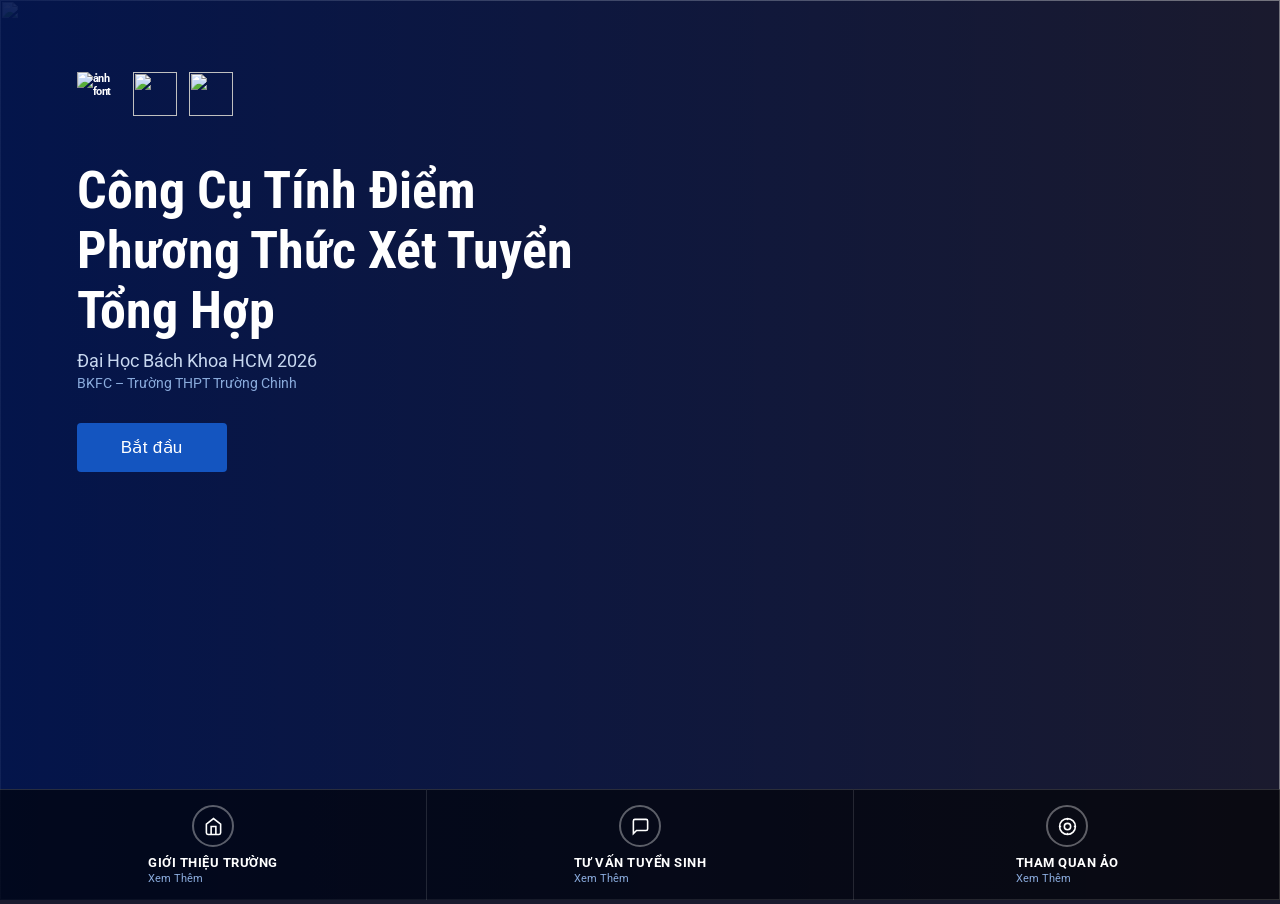
==== frontend/index.html @ ba54d3cb "finallllD" ====
<!doctype html>
<html lang="vi">
  <head>
    <meta charset="UTF-8" />
    <meta name="viewport" content="width=device-width, initial-scale=1.0" />
    <title>Công Cụ Tính Điểm – Đại Học Bách Khoa HCM 2026</title>
    <link
      href="https://fonts.googleapis.com/css2?family=Roboto+Condensed:wght@400;700&family=Roboto:wght@300;400;500&display=swap"
      rel="stylesheet"
    />
    <link rel="stylesheet" href="style.css" />
  </head>
  <body>
    <!-- Hình nền trường BK (animate từ trái sang phải 1s) -->
    <div id="landing-bg">
      <img src="../logo/bach-khoa-tp-hcm1jpg.jpg" alt="" />
    </div>
    <!-- Lớp phủ gradient tối bên trái -->
    <div id="landing-overlay"></div>

    <!-- Nội dung chính -->
    <div id="landing-content">
      <!-- Logo góc trên -->
      <div id="landing-logos">
        <div class="logo-badge logo-bk">
          <img src="../logo/OIP.webp" alt="ảnh font" />
        </div>
        <div class="logo-badge logo-bk-fc">
          <img src="../logo/Ảnh chụp màn hình 2026-04-14 224922.png" alt="" />
        </div>
        <div class="logo-badge logo-bkfc-tc">
          <img src="../logo/Ảnh chụp màn hình 2026-04-14 224933.png" alt="" />
        </div>
      </div>

      <!-- Tiêu đề chính -->
      <h1 id="landing-title">
        Công Cụ Tính Điểm<br />
        Phương Thức Xét Tuyển Tổng Hợp
      </h1>
      <p id="landing-subtitle">Đại Học Bách Khoa HCM 2026</p>
      <p id="landing-sub2">BKFC – Trường THPT Trường Chinh</p>

      <!-- Nút bắt đầu → chuyển sang trang form -->
      <button id="btn-start">Bắt đầu</button>
    </div>

    <!-- 3 card phía dưới -->
    <div id="landing-cards">
      <!-- Card 1: Giới thiệu trường → mở link ngoài -->
      <div class="landing-card" id="card-gioithieu">
        <div class="card-icon">
          <svg viewBox="0 0 24 24">
            <path d="M3 9l9-7 9 7v11a2 2 0 01-2 2H5a2 2 0 01-2-2z" />
            <polyline points="9 22 9 12 15 12 15 22" />
          </svg>
        </div>
        <div>
          <div class="card-title">Giới Thiệu Trường</div>
          <div class="card-more">Xem Thêm</div>
        </div>
      </div>

      <!-- Card 2: Tư vấn tuyển sinh → trang chat -->
      <div class="landing-card" id="card-tuvan">
        <div class="card-icon">
          <svg viewBox="0 0 24 24">
            <path
              d="M21 15a2 2 0 01-2 2H7l-4 4V5a2 2 0 012-2h14a2 2 0 012 2z"
            />
          </svg>
        </div>
        <div>
          <div class="card-title">Tư Vấn Tuyển Sinh</div>
          <div class="card-more">Xem Thêm</div>
        </div>
      </div>

      <!-- Card 3: Tham quan ảo → mở link ngoài -->
      <div class="landing-card" id="card-360">
        <div class="card-icon">
          <svg viewBox="0 0 24 24">
            <circle cx="12" cy="12" r="10" />
            <circle cx="12" cy="12" r="4" />
            <line x1="12" y1="2" x2="12" y2="4" />
            <line x1="12" y1="20" x2="12" y2="22" />
            <line x1="2" y1="12" x2="4" y2="12" />
            <line x1="20" y1="12" x2="22" y2="12" />
          </svg>
        </div>
        <div>
          <div class="card-title">Tham Quan Ảo</div>
          <div class="card-more">Xem Thêm</div>
        </div>
      </div>
    </div>

    <script src="script.js"></script>
  </body>
</html>
---- frontend/style.css ----
/* =============================================
    RESET & BIẾN CSS TOÀN CỤC
============================================= */
*,
*::before,
*::after {
  box-sizing: border-box;
  margin: 0;
  padding: 0;
}

:root {
  --blue-dark: #003087;
  --blue-main: #1455c0;
  --blue-light: #4a90d9;
  --bg-light: #eaf2fb;
  --white: #ffffff;
  --text-dark: #1a1a2e;
  --text-mid: #444466;
  --accent: #f5a623;
  --red-dot: #e8455a;
  --shadow: 0 4px 20px rgba(0, 48, 135, 0.15);
}

html,
body {
  font-family: "Roboto", sans-serif;
  background: #1a1a2e;
  color: var(--white);
  overflow-x: hidden;
  /* Thay đổi: Dùng min-height để linh hoạt hơn trên mobile */
  min-height: 100vh;
  width: 100%;
}

/* =============================================
    LANDING PAGE – NỀN + OVERLAY
============================================= */
#landing-bg {
  position: absolute;
  inset: 0;
  clip-path: inset(0 100% 0 0);
  animation: revealLeft 1s ease-out 0.3s forwards;
  opacity: 0.55;
}

#landing-bg img {
  width: 100%;
  height: 100%;
  object-fit: cover;
}

@keyframes revealLeft {
  from {
    clip-path: inset(0 100% 0 0);
  }
  to {
    clip-path: inset(0 0% 0 0);
  }
}

#landing-overlay {
  position: absolute;
  inset: 0;
  background: linear-gradient(
    90deg,
    rgba(0, 20, 80, 0.85) 0%,
    rgba(0, 20, 80, 0.4) 55%,
    transparent 100%
  );
}

/* =============================================
    NỘI DUNG CHÍNH
============================================= */
#landing-content {
  position: relative;
  z-index: 10;
  /* Thay đổi: Dùng đơn vị linh hoạt để text không bị sát mép */
  padding: 8vh 6vw 0;
}

#landing-logos {
  display: flex;
  overflow: hidden;
  gap: 12px;
  align-items: center;
  margin-bottom: 5vh;
  animation: fadeInDown 0.6s ease 1.4s both;
}

#landing-logos img {
  width: 100%;
  height: 100%;
  object-fit: contain;
}

.logo-badge {
  width: 44px;
  height: 44px;
  display: flex;
  align-items: center;
  justify-content: center;
  font-weight: 700;
  font-size: 11px;
  letter-spacing: -0.5px;
}

#landing-title {
  font-family: "Roboto Condensed", sans-serif;
  /* Thay đổi: Dùng clamp để tự scale cỡ chữ theo màn hình */
  font-size: clamp(26px, 4.5vw, 52px);
  font-weight: 700;
  color: var(--white);
  line-height: 1.15;
  max-width: 600px;
  animation: fadeInUp 0.7s ease 1.5s both;
}

#landing-subtitle {
  font-size: clamp(14px, 1.5vw, 18px);
  color: #c8d8f0;
  margin-top: 10px;
  animation: fadeInUp 0.7s ease 1.7s both;
}

#landing-sub2 {
  font-size: clamp(11px, 1.2vw, 14px);
  color: #8aabdc;
  margin-top: 4px;
  animation: fadeInUp 0.7s ease 1.8s both;
}

#btn-start {
  margin-top: 32px;
  display: inline-block;
  background: var(--blue-main);
  color: #fff;
  font-size: 17px;
  font-weight: 500;
  padding: 14px 44px;
  border: none;
  border-radius: 4px;
  cursor: pointer;
  letter-spacing: 0.3px;
  transition:
    background 0.2s,
    transform 0.15s;
  animation: fadeInUp 0.7s ease 1.9s both;
}
#btn-start:hover {
  background: #0d3fa6;
  transform: translateY(-2px);
}

/* =============================================
    3 Ô THÔNG TIN PHÍA DƯỚI
============================================= */
#landing-cards {
  position: fixed;
  bottom: 0;
  left: 0;
  right: 0;
  width: 100%;
  display: flex;
  justify-content: space-around;
  animation: fadeInUp 0.7s ease 2.1s both;
  z-index: 20;
}

.landing-card {
  flex: 1;
  background: rgba(0, 0, 0, 0.6);
  -webkit-backdrop-filter: blur(8px);
  backdrop-filter: blur(8px);
  border-top: 1px solid rgba(255, 255, 255, 0.15);
  /* Thay đổi: Align Center để đồng nhất tỉ lệ */
  padding: 15px 10px;
  display: flex;
  flex-direction: column;
  align-items: center;
  justify-content: center;
  gap: 8px;
  cursor: pointer;
  transition: background 0.2s;
}

.landing-card:hover {
  background: rgba(20, 85, 192, 0.5);
}

.landing-card + .landing-card {
  border-left: 1px solid rgba(255, 255, 255, 0.12);
}

.card-icon {
  width: clamp(32px, 4vw, 42px);
  height: clamp(32px, 4vw, 42px);
  border-radius: 50%;
  border: 2px solid rgba(255, 255, 255, 0.35);
  display: flex;
  align-items: center;
  justify-content: center;
  flex-shrink: 0;
}

.card-icon svg {
  width: 50%;
  height: 50%;
  stroke: #fff;
  fill: none;
  stroke-width: 2;
}

.card-title {
  /* Thay đổi: Dùng vw để chữ tự co lại trên mobile */
  font-size: clamp(10px, 1.1vw, 13px);
  font-weight: 700;
  color: var(--white);
  text-transform: uppercase;
  letter-spacing: 0.5px;
  text-align: center;
}

.card-more {
  font-size: 11px;
  color: #8aabdc;
  margin-top: 2px;
}

/* =============================================
    KEYFRAME ANIMATIONS
============================================= */
@keyframes fadeInUp {
  from {
    opacity: 0;
    transform: translateY(20px);
  }
  to {
    opacity: 1;
    transform: none;
  }
}
@keyframes fadeInDown {
  from {
    opacity: 0;
    transform: translateY(-16px);
  }
  to {
    opacity: 1;
    transform: none;
  }
}

/* =============================================
    RESPONSIVE
============================================= */
@media (max-width: 680px) {
  #landing-content {
    padding: 6vh 20px 0;
    text-align: center; /* Căn giữa để cân đối trên mobile */
  }

  #landing-logos {
    justify-content: center;
    margin-bottom: 30px;
  }

  #landing-title {
    margin: 0 auto;
  }

  #landing-cards {
    flex-direction: row; /* Ép nằm ngang như yêu cầu */
  }

  .landing-card {
    padding: 12px 4px;
    gap: 4px;
  }

  .card-more {
    display: none; /* Ẩn bớt để không bị chật màn hình */
  }

  .card-title {
    font-size: 2.8vw; /* Tỉ lệ vàng để không mất chữ trên mobile */
    letter-spacing: 0;
  }

  body {
    height: auto;
    overflow-y: auto; /* Cho phép cuộn nếu nội dung dài */
  }
}
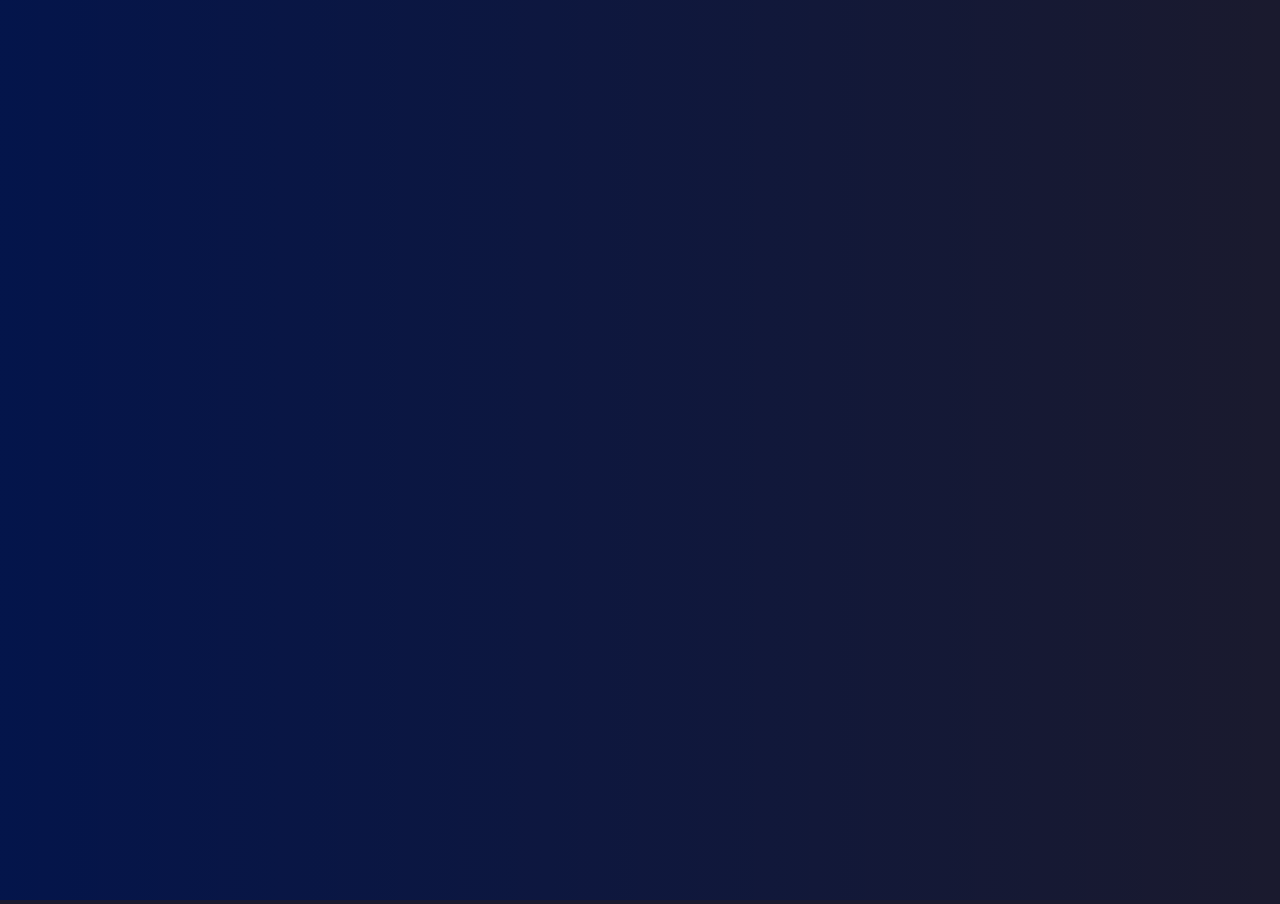
==== commit 2cd31b80: "update index" ====
--- a/frontend/index.html
+++ b/frontend/index.html
@@ -1,100 +1,10 @@
 <!doctype html>
-<html lang="vi">
+<html lang="en">
   <head>
     <meta charset="UTF-8" />
     <meta name="viewport" content="width=device-width, initial-scale=1.0" />
-    <title>Công Cụ Tính Điểm – Đại Học Bách Khoa HCM 2026</title>
-    <link
-      href="https://fonts.googleapis.com/css2?family=Roboto+Condensed:wght@400;700&family=Roboto:wght@300;400;500&display=swap"
-      rel="stylesheet"
-    />
-    <link rel="stylesheet" href="style.css" />
+    <meta http-equiv="refresh" content="0; url=./page1_landing/index.html" />
+    <title>Document</title>
   </head>
-  <body>
-    <!-- Hình nền trường BK (animate từ trái sang phải 1s) -->
-    <div id="landing-bg">
-      <img src="../logo/bach-khoa-tp-hcm1jpg.jpg" alt="" />
-    </div>
-    <!-- Lớp phủ gradient tối bên trái -->
-    <div id="landing-overlay"></div>
-
-    <!-- Nội dung chính -->
-    <div id="landing-content">
-      <!-- Logo góc trên -->
-      <div id="landing-logos">
-        <div class="logo-badge logo-bk">
-          <img src="../logo/OIP.webp" alt="ảnh font" />
-        </div>
-        <div class="logo-badge logo-bk-fc">
-          <img src="../logo/Ảnh chụp màn hình 2026-04-14 224922.png" alt="" />
-        </div>
-        <div class="logo-badge logo-bkfc-tc">
-          <img src="../logo/Ảnh chụp màn hình 2026-04-14 224933.png" alt="" />
-        </div>
-      </div>
-
-      <!-- Tiêu đề chính -->
-      <h1 id="landing-title">
-        Công Cụ Tính Điểm<br />
-        Phương Thức Xét Tuyển Tổng Hợp
-      </h1>
-      <p id="landing-subtitle">Đại Học Bách Khoa HCM 2026</p>
-      <p id="landing-sub2">BKFC – Trường THPT Trường Chinh</p>
-
-      <!-- Nút bắt đầu → chuyển sang trang form -->
-      <button id="btn-start">Bắt đầu</button>
-    </div>
-
-    <!-- 3 card phía dưới -->
-    <div id="landing-cards">
-      <!-- Card 1: Giới thiệu trường → mở link ngoài -->
-      <div class="landing-card" id="card-gioithieu">
-        <div class="card-icon">
-          <svg viewBox="0 0 24 24">
-            <path d="M3 9l9-7 9 7v11a2 2 0 01-2 2H5a2 2 0 01-2-2z" />
-            <polyline points="9 22 9 12 15 12 15 22" />
-          </svg>
-        </div>
-        <div>
-          <div class="card-title">Giới Thiệu Trường</div>
-          <div class="card-more">Xem Thêm</div>
-        </div>
-      </div>
-
-      <!-- Card 2: Tư vấn tuyển sinh → trang chat -->
-      <div class="landing-card" id="card-tuvan">
-        <div class="card-icon">
-          <svg viewBox="0 0 24 24">
-            <path
-              d="M21 15a2 2 0 01-2 2H7l-4 4V5a2 2 0 012-2h14a2 2 0 012 2z"
-            />
-          </svg>
-        </div>
-        <div>
-          <div class="card-title">Tư Vấn Tuyển Sinh</div>
-          <div class="card-more">Xem Thêm</div>
-        </div>
-      </div>
-
-      <!-- Card 3: Tham quan ảo → mở link ngoài -->
-      <div class="landing-card" id="card-360">
-        <div class="card-icon">
-          <svg viewBox="0 0 24 24">
-            <circle cx="12" cy="12" r="10" />
-            <circle cx="12" cy="12" r="4" />
-            <line x1="12" y1="2" x2="12" y2="4" />
-            <line x1="12" y1="20" x2="12" y2="22" />
-            <line x1="2" y1="12" x2="4" y2="12" />
-            <line x1="20" y1="12" x2="22" y2="12" />
-          </svg>
-        </div>
-        <div>
-          <div class="card-title">Tham Quan Ảo</div>
-          <div class="card-more">Xem Thêm</div>
-        </div>
-      </div>
-    </div>
-
-    <script src="script.js"></script>
-  </body>
+  <body></body>
 </html>
